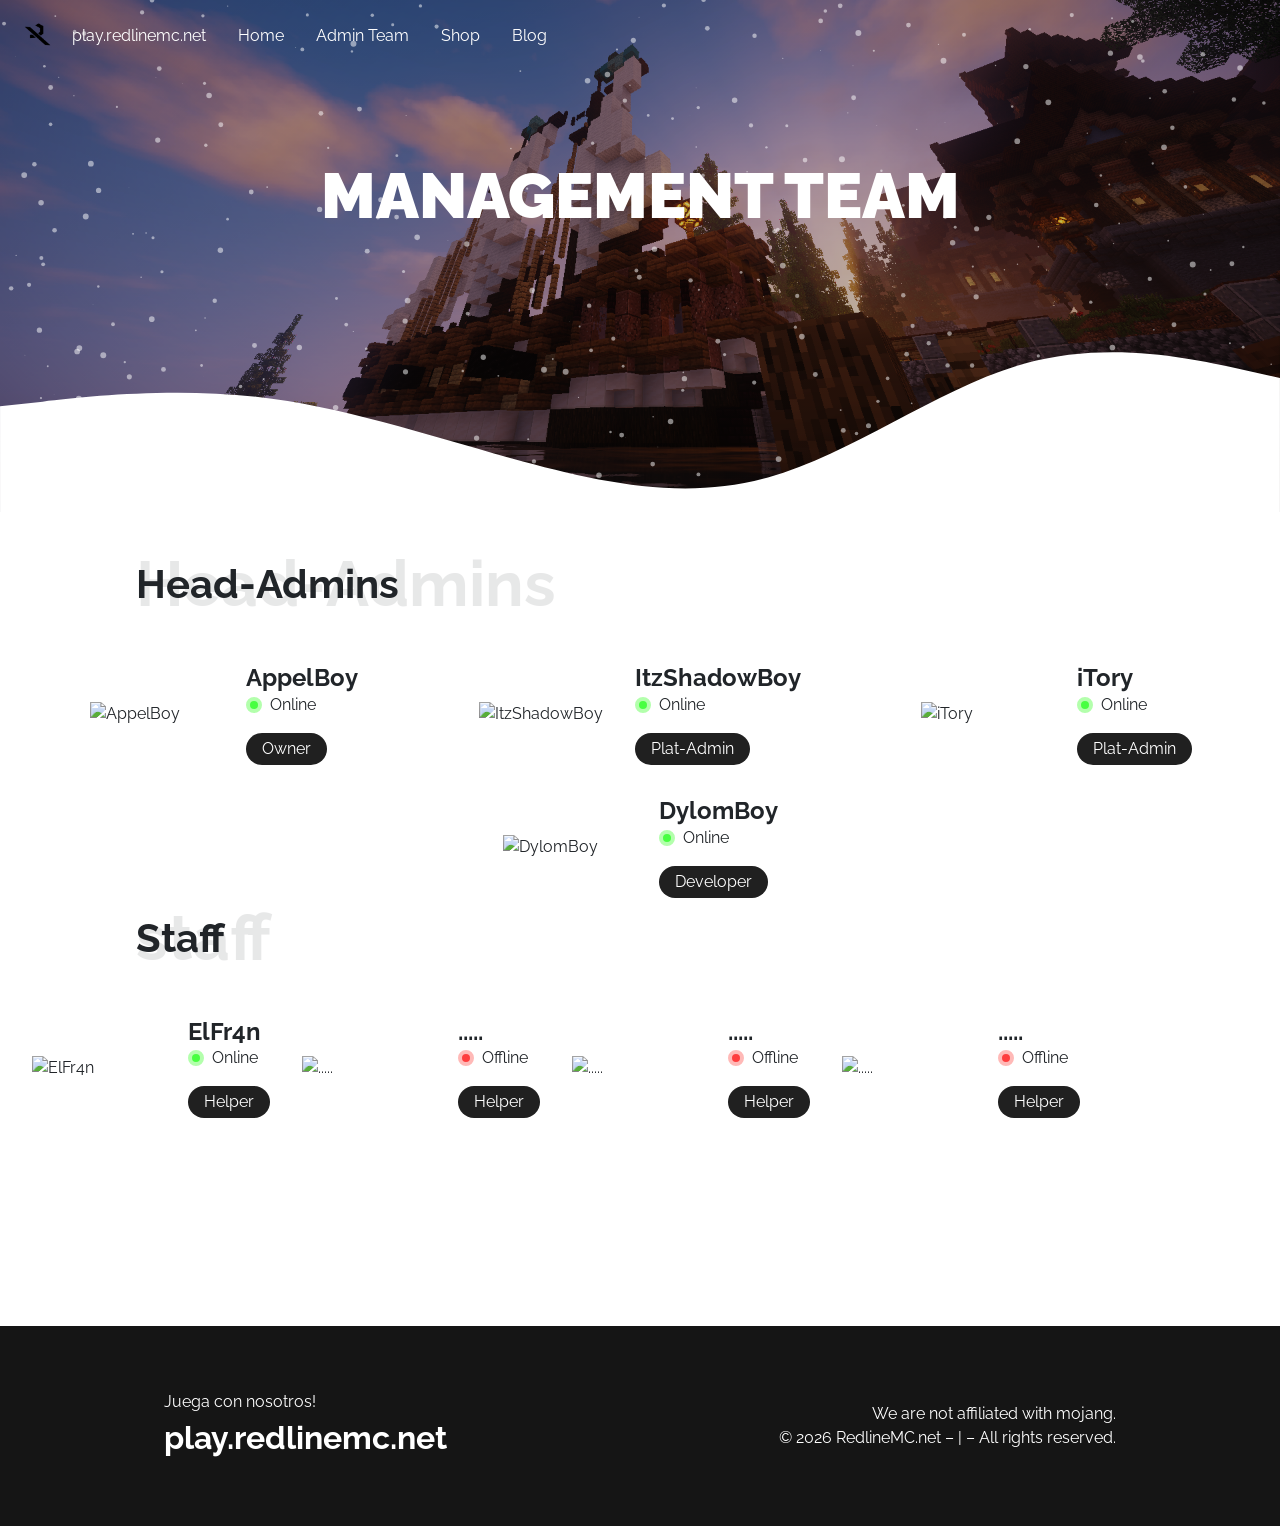
==== adminteam/index.html @ 51da9f07 "Add files via upload" ====
<!DOCTYPE html>
<html lang="cs">

<head>
    <meta charset="UTF-8">
    <meta name="viewport" content="width=device-width, initial-scale=1.0">
    <meta http-equiv="X-UA-Compatible" content="ie=edge">
    <title>RedlineMC.net &ndash; Admin Team</title>
    <script src="https://code.jquery.com/jquery-3.2.1.min.js"></script>
    <link rel="stylesheet" href="https://stackpath.bootstrapcdn.com/bootstrap/4.3.1/css/bootstrap.min.css"
        integrity="sha384-ggOyR0iXCbMQv3Xipma34MD+dH/1fQ784/j6cY/iJTQUOhcWr7x9JvoRxT2MZw1T" crossorigin="anonymous">
    <link
        href="https://fonts.googleapis.com/css2?family=Raleway:ital,wght@0,100;0,200;0,300;0,400;0,500;0,600;0,700;0,800;0,900;1,100;1,200;1,300;1,400;1,500;1,600;1,700;1,800;1,900&family=Roboto:ital,wght@0,100;0,300;0,400;0,500;0,700;0,900;1,100;1,300;1,400;1,500;1,700;1,900&display=swap"
        rel="stylesheet">
    <link rel="shortcut icon" href="../public/images/favicon.ico">
    <link rel="stylesheet" href="../public/css/style.css">
</head>

<body>
    <main>
        <header id="particles-js" class="d-flex flex-column small">
            <div class="bars">
            </div>
            <div class="navigation d-flex justify-content-between align-items-center row">
                <div class="left d-flex align-items-center">
                    <div class="logo"></div>
                    <p>play.redlinemc.net</p>
                    <nav class="nav">
                        <a class="nav-link" href="../index.html">Home</a>
                        <a class="nav-link" href="../adminteam/index.html">Admin Team</a>
                        <a class="nav-link" href="../shop/index.html">Shop</a>
                        <a class="nav-link" href="../blog/index.html">Blog</a>
                    </nav>
                </div>
            </div>
            <div class="content m-auto">
                <h1>Management Team</h1>
            </div>
        </header>

        <section id="adminteam">
            <div class="row">
                <div data-shadow="Head-Admins" class="title col-md-10 offset-md-1 no-description">
                    <h2>Head-Admins</h2>
                </div>

                <div class="admins">
                    <div class="admin">
                        <img src="https://visage.surgeplay.com/full/832/AppelBoy.png" alt="AppelBoy"
                            class="image">
                        <div class="info">
                            <h3>AppelBoy</h3>
                            <p class="status online">Online</p>
                            <p class="tag">Owner</p>
                        </div>
                    </div>
                    <div class="admin">
                        <img src="https://visage.surgeplay.com/full/832/ItzShadowBoy.png" alt="ItzShadowBoy"
                            class="image">
                        <div class="info">
                            <h3>ItzShadowBoy</h3>
                            <p class="status online">Online</p>
                            <p class="tag">Plat-Admin</p>
                        </div>
                    </div>
                    <div class="admin">
                        <img src="https://visage.surgeplay.com/full/832/iTory.png" alt="iTory"
                            class="image">
                        <div class="info">
                            <h3>iTory</h3>
                            <p class="status online">Online</p>
                            <p class="tag">Plat-Admin</p>
                        </div>
                    </div>
                    <div class="admin">
                        <img src="https://visage.surgeplay.com/full/832/DylomBoy.png" alt="DylomBoy"
                            class="image">
                        <div class="info">
                            <h3>DylomBoy</h3>
                            <p class="status online">Online</p>
                            <p class="tag">Developer</p>
                        
                    </div>
                </div>

                <div data-shadow="staff" class="title col-md-10 offset-md-1 no-description">
                    <h2>Staff</h2>
                </div>

                <div class="admins">
                    <div class="admin">
                        <img src="https://visage.surgeplay.com/full/832/ElFr4n.png" alt="ElFr4n"
                            class="image">
                        <div class="info">
                            <h3>ElFr4n</h3>
                            <p class="status online">Online</p>
                            <p class="tag">Helper</p>
                        </div>
                    </div>
                    <div class="admin">
                        <img src="https://visage.surgeplay.com/full/832/BladeRunner3434.png" alt="....."
                            class="image">
                        <div class="info">
                            <h3>.....</h3>
                            <p class="status offline">Offline</p>
                            <p class="tag">Helper</p>
                        </div>
                    </div>
                    <div class="admin">
                        <img src="https://visage.surgeplay.com/full/832/BladeRunner3434.png" alt="....."
                            class="image">
                        <div class="info">
                            <h3>.....</h3>
                            <p class="status offline">Offline</p>
                            <p class="tag">Helper</p>
                        </div>
                    </div>
                    <div class="admin">
                        <img src="https://visage.surgeplay.com/full/832/BladeRunner3434.png" alt="....."
                            class="image">
                        <div class="info">
                            <h3>.....</h3>
                            <p class="status offline">Offline</p>
                            <p class="tag">Helper</p>
                        </div>
                    </div>
                </div>
            </div>
        </section>
        <footer>
            <div class="row">
                <div class="col-md-10 offset-md-1 row align-items-center">
                    <div class="col-md info">
                        <p>Juega con nosotros!</p>
                        <p class="ip">play.redlinemc.net</p>
                    </div>
                    <div class="col-md copyright">
                        <p>We are not affiliated with mojang.</p>
                        <p>&copy; <span class="year"></span> RedlineMC.net &ndash; | &ndash; All rights reserved.</p>
                    </div>
                </div>
            </div>
        </footer>
    </main>

    <script type="text/javascript" src="../public/js/particles.min.js"></script>
    <script src="https://code.jquery.com/ui/1.12.1/jquery-ui.min.js" crossorigin="anonymous"></script>
    <script src="https://cdnjs.cloudflare.com/ajax/libs/popper.js/1.14.7/umd/popper.min.js"
        integrity="sha384-UO2eT0CpHqdSJQ6hJty5KVphtPhzWj9WO1clHTMGa3JDZwrnQq4sF86dIHNDz0W1" crossorigin="anonymous">
    </script>
    <script src="https://stackpath.bootstrapcdn.com/bootstrap/4.3.1/js/bootstrap.min.js"
        integrity="sha384-JjSmVgyd0p3pXB1rRibZUAYoIIy6OrQ6VrjIEaFf/nJGzIxFDsf4x0xIM+B07jRM" crossorigin="anonymous">
    </script>
    <script src="../public/js/main.js"></script>
    <script>
        $('.year').text(new Date().getFullYear());
    </script>
</body>

</html>
---- public/css/style.css ----
/*! normalize.css v8.0.1 | MIT License | github.com/necolas/normalize.css */
/* Document
   ========================================================================== */
/**
 * 1. Correct the line height in all browsers.
 * 2. Prevent adjustments of font size after orientation changes in iOS.
 */
html {
  line-height: 1.15;
  /* 1 */
  -webkit-text-size-adjust: 100%;
  /* 2 */
}

/* Sections
   ========================================================================== */
/**
 * Remove the margin in all browsers.
 */
body {
  margin: 0;
}

/**
 * Render the `main` element consistently in IE.
 */
main {
  display: block;
}

/**
 * Correct the font size and margin on `h1` elements within `section` and
 * `article` contexts in Chrome, Firefox, and Safari.
 */
h1 {
  font-size: 2em;
  margin: 0.67em 0;
}

/* Grouping content
   ========================================================================== */
/**
 * 1. Add the correct box sizing in Firefox.
 * 2. Show the overflow in Edge and IE.
 */
hr {
  box-sizing: content-box;
  /* 1 */
  height: 0;
  /* 1 */
  overflow: visible;
  /* 2 */
}

/**
 * 1. Correct the inheritance and scaling of font size in all browsers.
 * 2. Correct the odd `em` font sizing in all browsers.
 */
pre {
  font-family: monospace, monospace;
  /* 1 */
  font-size: 1em;
  /* 2 */
}

/* Text-level semantics
   ========================================================================== */
/**
 * Remove the gray background on active links in IE 10.
 */
a {
  background-color: transparent;
}

/**
 * 1. Remove the bottom border in Chrome 57-
 * 2. Add the correct text decoration in Chrome, Edge, IE, Opera, and Safari.
 */
abbr[title] {
  border-bottom: none;
  /* 1 */
  text-decoration: underline;
  /* 2 */
  text-decoration: underline dotted;
  /* 2 */
}

/**
 * Add the correct font weight in Chrome, Edge, and Safari.
 */
b,
strong {
  font-weight: bolder;
}

/**
 * 1. Correct the inheritance and scaling of font size in all browsers.
 * 2. Correct the odd `em` font sizing in all browsers.
 */
code,
kbd,
samp {
  font-family: monospace, monospace;
  /* 1 */
  font-size: 1em;
  /* 2 */
}

/**
 * Add the correct font size in all browsers.
 */
small {
  font-size: 80%;
}

/**
 * Prevent `sub` and `sup` elements from affecting the line height in
 * all browsers.
 */
sub,
sup {
  font-size: 75%;
  line-height: 0;
  position: relative;
  vertical-align: baseline;
}

sub {
  bottom: -0.25em;
}

sup {
  top: -0.5em;
}

/* Embedded content
   ========================================================================== */
/**
 * Remove the border on images inside links in IE 10.
 */
img {
  border-style: none;
}

/* Forms
   ========================================================================== */
/**
 * 1. Change the font styles in all browsers.
 * 2. Remove the margin in Firefox and Safari.
 */
button,
input,
optgroup,
select,
textarea {
  font-family: inherit;
  /* 1 */
  font-size: 100%;
  /* 1 */
  line-height: 1.15;
  /* 1 */
  margin: 0;
  /* 2 */
}

/**
 * Show the overflow in IE.
 * 1. Show the overflow in Edge.
 */
button,
input {
  /* 1 */
  overflow: visible;
}

/**
 * Remove the inheritance of text transform in Edge, Firefox, and IE.
 * 1. Remove the inheritance of text transform in Firefox.
 */
button,
select {
  /* 1 */
  text-transform: none;
}

/**
 * Correct the inability to style clickable types in iOS and Safari.
 */
button,
[type=button],
[type=reset],
[type=submit] {
  -webkit-appearance: button;
}

/**
 * Remove the inner border and padding in Firefox.
 */
button::-moz-focus-inner,
[type=button]::-moz-focus-inner,
[type=reset]::-moz-focus-inner,
[type=submit]::-moz-focus-inner {
  border-style: none;
  padding: 0;
}

/**
 * Restore the focus styles unset by the previous rule.
 */
button:-moz-focusring,
[type=button]:-moz-focusring,
[type=reset]:-moz-focusring,
[type=submit]:-moz-focusring {
  outline: 1px dotted ButtonText;
}

/**
 * Correct the padding in Firefox.
 */
fieldset {
  padding: 0.35em 0.75em 0.625em;
}

/**
 * 1. Correct the text wrapping in Edge and IE.
 * 2. Correct the color inheritance from `fieldset` elements in IE.
 * 3. Remove the padding so developers are not caught out when they zero out
 *    `fieldset` elements in all browsers.
 */
legend {
  box-sizing: border-box;
  /* 1 */
  color: inherit;
  /* 2 */
  display: table;
  /* 1 */
  max-width: 100%;
  /* 1 */
  padding: 0;
  /* 3 */
  white-space: normal;
  /* 1 */
}

/**
 * Add the correct vertical alignment in Chrome, Firefox, and Opera.
 */
progress {
  vertical-align: baseline;
}

/**
 * Remove the default vertical scrollbar in IE 10+.
 */
textarea {
  overflow: auto;
}

/**
 * 1. Add the correct box sizing in IE 10.
 * 2. Remove the padding in IE 10.
 */
[type=checkbox],
[type=radio] {
  box-sizing: border-box;
  /* 1 */
  padding: 0;
  /* 2 */
}

/**
 * Correct the cursor style of increment and decrement buttons in Chrome.
 */
[type=number]::-webkit-inner-spin-button,
[type=number]::-webkit-outer-spin-button {
  height: auto;
}

/**
 * 1. Correct the odd appearance in Chrome and Safari.
 * 2. Correct the outline style in Safari.
 */
[type=search] {
  -webkit-appearance: textfield;
  /* 1 */
  outline-offset: -2px;
  /* 2 */
}

/**
 * Remove the inner padding in Chrome and Safari on macOS.
 */
[type=search]::-webkit-search-decoration {
  -webkit-appearance: none;
}

/**
 * 1. Correct the inability to style clickable types in iOS and Safari.
 * 2. Change font properties to `inherit` in Safari.
 */
::-webkit-file-upload-button {
  -webkit-appearance: button;
  /* 1 */
  font: inherit;
  /* 2 */
}

/* Interactive
   ========================================================================== */
/*
 * Add the correct display in Edge, IE 10+, and Firefox.
 */
details {
  display: block;
}

/*
 * Add the correct display in all browsers.
 */
summary {
  display: list-item;
}

/* Misc
   ========================================================================== */
/**
 * Add the correct display in IE 10+.
 */
template {
  display: none;
}

/**
 * Add the correct display in IE 10.
 */
[hidden] {
  display: none;
}

::selection {
  color:#fff;
  background:#2ab53a;
}

::-webkit-scrollbar {
  width: 5px;
  height: 5px;
}

::-webkit-scrollbar-track {
  background: #fff;
}

::-webkit-scrollbar-thumb {
  background: #2ab53a;
}

::-webkit-scrollbar-thumb:hover {
  background:#158c15;
}

.particles-js-canvas-el {
  position: absolute;
  z-index: 5;
}

body {
  font-family: "Raleway", sans-serif;
  position: relative;
  min-height: 100vh;
}
body.menu {
  overflow-y: hidden;
  height: 100vh;
}

html, body {
  overflow-x: hidden;
}

a {
  color: inherit;
  transition-duration: 100ms;
}
a:hover {
  color: inherit;
  text-decoration: none;
}

p,
h1,
h2,
h3,
h4,
h5,
h6 {
  margin: 0;
}

h1 {
  font-size: 4rem;
  text-transform: uppercase;
  font-weight: 900;
  text-align: center;
}

h2, h3, h4, h5, h6 {
  font-weight: bold;
}

.subtitle {
  font-size: 1.5rem;
  text-transform: uppercase;
  font-weight: 600;
  text-align: center;
}

.row {
  margin: 0 auto;
  max-width: 95rem;
  padding: 0 1rem;
}

.gradient {
  background: linear-gradient(to bottom right, #2ab53a, #158c15);
}

p.online::before, p.offline::before, p.bussy::before {
  content: "";
  width: 16px;
  height: 16px;
  margin-right: 0.5rem;
  border-radius: 50%;
  display: inline-block;
  margin-bottom: -3px;
}

p.online::before {
  background: #48FF41;
  border: 4px solid #b3ffac;
}

p.offline::before {
  background: #fe3d3e;
  border: 4px solid #ffb9b7;
}

p.bussy::before {
  background: #FFA500;
  border: 4px solid #FFDB99;
}

section {
  margin-bottom: 6rem;
}
section .title {
  max-width: 95rem;
  padding: 0 1rem;
  margin: 0 auto;
  margin-bottom: 2.5rem;
  position: relative;
}
section .title h2 {
  font-size: 2.5rem;
}
section .title::after {
  content: attr(data-shadow);
  position: absolute;
  font-size: 4rem;
  opacity: 0.1;
  left: 1rem;
  top: -0.8rem;
  font-weight: bold;
}
section .title.no-description::after {
  top: -1.5rem;
}
@media (max-width: 768px) {
  section .title::after {
    display: none;
  }
}

.slick-slide {
  outline: none;
}

/* Header */
header.d-flex {
  height: 55rem;
  position: relative;
  color: #fff;
  background-image: linear-gradient(rgba(0, 0, 0, 0.25), rgba(0, 0, 0, 0.25)), url("../../public/images/header.png");
  background-position: center bottom;
  background-size: cover;
  padding-bottom: 15rem;
}
header.d-flex.small {
  height: 32rem;
  padding-bottom: 12rem;
}
header.d-flex .navigation {
  width: 100%;
  font-size: 1rem;
  z-index: 10;
}
header.d-flex .navigation.sticky {
  position: fixed;
  background: #ffffff;
  max-width: unset;
  color: #212529;
  z-index: 1000;
  box-shadow: 0 0 10px rgb(0 0 0 / 20%);
}
header.d-flex .navigation .bars {
  display: none;
}
header.d-flex .navigation .left .logo {
  width: 40px;
  height: 40px;
  background-image: url("../../public/images/logo.png");
  background-position: center;
  background-size: cover;
}
header.d-flex .navigation .left p {
  display: block;
  padding: .5rem 1rem;
}
header.d-flex .navigation .left nav {
  padding: 1rem 0;
}
header.d-flex .navigation .left nav a:hover {
  opacity: 0.9;
}
header.d-flex .navigation .left .nav .dropdown {
  position: relative;
  display: inline-block;
  cursor: pointer;
}
header.d-flex .navigation .left .nav .dropdown-content {
  display: none;
  position: absolute;
  color: #212529;
  background: #fff;
  box-shadow: 0 8px 16px 0 rgb(0 0 0 / 20%);
  left: 50%!important;
  right: auto!important;
  transform: translate(-50%)!important;
  transition: opacity .3s;
  max-height: unset;
  overflow: auto;
  width: fit-content;
}
header.d-flex .navigation .left .nav .dropdown:hover .dropdown-content {
  display: block;
}
header.d-flex .navigation .left .nav .dropdown-content .nav-link:hover {
  opacity: 1;
  background: #ececec;
}
header.d-flex .navigation .right .button {
  padding: 0.5rem 2rem;
  border-radius: 1.25rem;
  transition-duration: 100ms;
  display: block;
}
header.d-flex .navigation .right .button:hover {
  transform: scale(1.05);
}
@media (max-width: 768px) {
  header.d-flex .navigation {
    flex-direction: column;
    padding: 0;
    position: fixed;
    top: -100%;
    left: 0;
    background: #151515;
    width: 100%;
    padding: 1rem 0;
    height: 100%;
    z-index: 90;
  }
  header.d-flex .navigation.shown {
    top: 0;
  }
  header.d-flex .navigation .left {
    width: 100%;
    flex-direction: column;
    margin-bottom: 2rem;
  }
  header.d-flex .navigation .left .logo {
    margin: 0;
  }
  header.d-flex .navigation .left .nav {
    flex-direction: column;
    width: 100%;
  }
  header.d-flex .navigation .left .nav .nav-link {
    width: 100%;
    padding: 1rem 1rem;
    text-align: center;
  }
  header.d-flex .navigation .left .nav .nav-link:hover {
    background: #202020;
  }
  header.d-flex .navigation .left .nav .dropdown {
    padding: 0;
  }
  header.d-flex .navigation .left .nav .dropdown span {
    display: none;
  }
  header.d-flex .navigation .left .nav .dropdown.nav-link:hover {
    background: #151515;
  }
  header.d-flex .navigation .left .nav .dropdown-content {
    width: 100%;
    display: block;
    background: #151515;
    box-shadow: none;
    color: #fff;
  }
  header.d-flex .navigation .left .nav .dropdown-content .nav-link:hover {
    opacity: 1;
    background: #1f1f1f;
  }
}
header .content {
  z-index: 10;
}
header.d-flex::after {
  content: "";
  position: absolute;
  bottom: -1px;
  left: 0;
  height: 32rem;
  width: 100%;
  background-image: url("../../public/images/wave.svg");
  background-position: center bottom;
  background-size: cover;
  background-repeat: repeat-x;
  z-index: 10;
}
@media (max-width: 2560px) {
  header.d-flex::after {
    height: 22rem;
  }
}
@media (max-width: 1920px) {
  header.d-flex::after {
    height: 15rem;
  }
}
@media (max-width: 768px) {
  header.d-flex .bars {
    display: block;
    background-image: url("../../public/images/menu.svg");
    background-size: cover;
    background-position: center;
    width: 50px;
    height: 50px;
    position: absolute;
    top: 0;
    left: 0;
    margin: 1rem;
    z-index: 100;
    cursor: pointer;
  }
}
@media (max-width: 375px) {
  header.d-flex .content h1 {
    font-size: 3rem;
  }
}

/* Post-header */
#post-header {
  margin-top: -10rem;
  padding: 0 1rem;
  align-items: center;
  justify-content: center;
  text-align: left;
  z-index: 10;
}
#post-header > div > div {
  border-radius: 10px;
  padding: 1.25rem 2rem;
  color: #fff;
  box-shadow: 0 3px 20px rgba(0, 0, 0, 0.25);
  width: 46.625rem;
  margin: 0 auto;
  max-width: 100%;
  justify-content: space-between;
  z-index: 10;
}
#post-header > div > div h2 {
  font-size: 1.5rem;
  font-weight: bold;
}
#post-header > div > div .btn {
  background: #fff;
  color: #2ab53a;
  padding: 0.75rem 2rem;
  display: block;
  width: 100%;
}
@media (max-width: 768px) {
  #post-header > div > div {
    flex-direction: column;
  }
  #post-header > div > div .left {
    text-align: center;
  }
  #post-header > div > div .right {
    margin-top: 1rem;
  }
}

/* About */
#about .left .title {
  padding: 0;
}
#about .left .title::after {
  left: 0;
}
#about .left .info {
  margin-bottom: 2.5rem;
}
#about .left .features {
  padding: 0;
  display: flex;
  flex-wrap: wrap;
  justify-content: center;
}
#about .left .features > div i {
  min-width: 6rem;
  color: #000;
  font-size: 2.5rem;
  width: 6rem;
  height: 6rem;
  border-radius: 50%;
  display: flex;
  justify-content: center;
  align-items: center;
  margin: 0.5rem;
}
#about .left .features > div:nth-child(1) i {
  color: #0077FF;
  background-color: rgba(0, 119, 255, 0.25);
}
#about .left .features > div:nth-child(2) i {
  color: #FF9D0A;
  background-color: rgba(255, 157, 10, 0.25);
}
#about .left .features > div:nth-child(3) i {
  color: #2ab53a;
  background-color: rgba(42, 181, 58, 0.25);
}
#about .left .features > div:nth-child(4) i {
  color: #EA1F38;
  background-color: rgba(234, 31, 55, 0.25);
}
#about .left .features > div p {
  margin-top: 0.5rem;
}
#about .right {
  display: flex;
  justify-content: center;
  width: 50%;
  flex-basis: 50%;
}
#about .right img {
  max-width: 100%;
}
@media (max-width: 992px) {
  #about .right {
    margin-left: 0;
    max-width: unset;
  }
}
@media (max-width: 768px) {
  #about .right {
    width: 100%;
    flex-basis: unset;
    margin-top: 2rem;
    max-width: 100%;
  }
  #about .right img {
    max-width: 80%;
  }
}

/* Servers */
#servers .servers {
  display: flex;
  flex-wrap: wrap;
  max-width: 95rem;
  margin: 0 auto;
  padding: 0 1rem;
  justify-content: center;
}
#servers .servers > div {
  color: #fff;
  flex-grow: 1;
  padding: 1.5rem;
  border-radius: 10px;
  background: linear-gradient(to bottom right, #0575E6, #0053A7);
  margin: 0.5rem;
  flex-basis: 30%;
  transition-duration: 100ms;
  min-width: 27rem;
  max-width: 40rem;
}
#servers .servers > div:hover {
  transform: scale(1.05);
}
#servers .servers > div .icon {
  min-width: 6rem;
  min-height: 6rem;
  margin-right: 1rem;
  border-radius: 0.5rem;
  background-position: center;
  background-size: cover;
}
#servers .servers > div .content {
  flex-grow: 1;
}
#servers .servers > div h3 {
  font-size: 1.5rem;
  margin-bottom: 0.5rem;
  font-weight: bold;
}
#servers .servers > div p {
  margin-bottom: 0.5rem;
  line-height: 1;
}
#servers .servers > div:nth-child(1) {
  background: linear-gradient(to bottom right, #FF9D0A, #F5AF19);
}
#servers .servers > div:nth-child(2) {
  background: linear-gradient(to bottom right, #2ab53a, #158c15);
}
#servers .servers > div:nth-child(3) {
  background: linear-gradient(to bottom right, #ED213A, #C4071E);
}
@media (max-width: 768px) {
  #servers .servers > div {
    min-width: unset;
  }
}
@media (max-width: 425px) {
  #servers .servers > div {
    text-align: center;
    flex-direction: column;
    align-items: center;
  }
  #servers .servers > div .icon {
    margin: 0;
    margin-bottom: 1rem;
  }
}

/* Vote */
#vote {
  color: #fff;
  padding: 96px 0;
  background-image: url("../../public/images/vote.png");
  background-size: cover;
  background-position: center;
  background-repeat: no-repeat;
}
#vote .form-inline > .row {
  margin: 0;
  padding: 0;
}
#vote .form-inline > .row > .col:first-child {
  padding: 0;
}
#vote .form-inline .btn {
  background: #fff;
  color: #202020;
  padding: 0.75rem 2rem;
  display: block;
  margin-bottom: 0;
  line-height: 1;
}
#vote .form-inline input {
  padding: 0.75rem 1rem;
  width: 20rem;
  color: #202020;
}
#vote .form-inline .form-control {
  height: calc(2em + .75rem + 2px);
}
@media (max-width: 34rem) {
  #vote .form-inline .row {
    width: 100%;
  }
  #vote .form-inline .col {
    padding: 0;
    width: 100%;
    flex-basis: 100%;
  }
  #vote .form-inline .col:first-child {
    margin-bottom: 0.5rem;
  }
  #vote .form-inline input {
    width: 100%;
  }
  #vote .form-inline .btn {
    width: 100%;
  }
}

/* Blog */
#blog-page .row {
  margin-top: 3rem;
}
#blog-page .row .novinka {
  width: 31rem;
  box-shadow: 0 3px 10px rgba(0, 0, 0, 0.25);
  border-radius: 10px;
  margin: 0 0.5rem 1rem 0.5rem;
  max-height: 528px;
  overflow-y: hidden;
  position: relative;
  flex-basis: 30%;
  flex-grow: 1;
  min-width: 23.5rem;
  max-width: 100%;
  transition-duration: 100ms;
}
#blog-page .row .novinka:hover {
  transform: scale(1.02);
}
#blog-page .row .novinka::after {
  content: "";
  position: absolute;
  border-bottom-left-radius: 10px;
  border-bottom-right-radius: 10px;
  background-image: linear-gradient(to bottom, rgba(255, 255, 255, 0) 0%, white 50%);
  bottom: 0;
  left: 0;
  width: 100%;
  height: 2.5rem;
}
#blog-page .row .novinka .image {
  height: 17.4375rem;
  border-radius: 10px;
  color: #fff;
  position: relative;
  display: flex;
  align-items: center;
  justify-content: center;
}
#blog-page .row .novinka .image.no-image {
  overflow: hidden;
}
#blog-page .row .novinka .image.no-image::after {
  content: attr(data-shadow);
  position: absolute;
  font-size: 12.5rem;
  opacity: 0.1;
  left: 50%;
  top: 50%;
  transform: translate(-50%, -50%);
  font-weight: bold;
  color: #fff;
}
#blog-page .row .novinka .image img {
  width: 100%;
  height: 100%;
  object-fit: cover;
  object-position: center;
  position: absolute;
  left: 0;
  top: 0;
  border-radius: 10px;
}
#blog-page .row .novinka .image .content {
  z-index: 2;
  text-align: center;
}
#blog-page .row .novinka .image .content h3 {
  font-weight: bold;
  font-size: 2.5rem;
}
#blog-page .row .novinka .content {
  padding: 1.5rem;
}
#blog-page .row .novinka:nth-child(1n) .no-image {
  background: linear-gradient(to bottom right, #FF9D0A, #F5AF19);
}
#blog-page .row .novinka:nth-child(2n) .no-image {
  background: linear-gradient(to bottom right, #8A3AB7, #512DA8);
}
#blog-page .row .novinka:nth-child(3n) .no-image {
  background: linear-gradient(to bottom right, #ED213A, #C4071E);
}
#blog-page .row .novinka:nth-child(4n) .no-image {
  background: linear-gradient(to bottom right, #0575E6, #0053A7);
}
#blog-page .row .novinka:nth-child(5n) .no-image {
  background: linear-gradient(to bottom right, #FF9D0A, #F5AF19);
}

/* Footer */
footer {
  padding: 4rem 1rem;
  background: #151515;
  color: #fff;
}
footer a {
  color: #808080;
  transition-duration: 100ms;
}
footer a:hover {
  color: #fff;
}
footer .ip {
  font-weight: bold;
  font-size: 2rem;
}
footer .copyright {
  text-align: right;
}
@media (max-width: 768px) {
  footer div {
    text-align: center !important;
  }
  footer .info {
    margin-bottom: 1rem;
  }
  footer .copyright p:last-child {
    margin-top: 1rem;
  }
}

.post-header {
  padding: 1rem;
  display: flex;
  flex-wrap: wrap;
  justify-content: center;
  background: #101010;
  align-items: center;
}
.post-header img {
  max-height: 5rem;
  margin: 0 1rem;
  transition-duration: 100ms;
  filter: grayscale(1);
}
.post-header img:hover {
  filter: grayscale(0);
}

/* Banlist */
#banlist .info {
  text-align: center;
  margin-bottom: 2rem;
  margin-top: 1rem;
  font-size: 1.2rem;
  width: 100%;
}
#banlist .info a {
  text-decoration: underline;
}
#banlist .table {
  text-align: center;
  border: 1px solid #ddd;
}
#banlist .table .badge-warning {
  color: #fff!important;
}
#banlist .table td {
  vertical-align: middle;
}
#banlist .ban {
  background: linear-gradient(to bottom right, #ED213A, #C4071E);
  font-weight: bold;
  color: #fff;
}
#banlist .kick {
  background: linear-gradient(to bottom right, #FF9D0A, #F5AF19);
  font-weight: bold;
  color: #fff;
}
#banlist .mute {
  background: linear-gradient(to bottom right, #8A3AB7, #512DA8);
  font-weight: bold;
  color: #fff;
}
#banlist .warn {
  background: linear-gradient(to bottom right, #0575E6, #0053A7);
  font-weight: bold;
  color: #fff;
}

/* Admin Team */
#adminteam {
  margin-top: 3rem;
}
#adminteam .admins {
  display: flex;
  flex-wrap: wrap;
  margin-bottom: 3rem;
}
#adminteam .admins .admin {
  flex-basis: 25%;
  display: flex;
  align-items: center;
  padding: 1rem;
  flex-grow: 1;
  justify-content: center;
}
#adminteam .admins .admin .image {
  width: 8.75rem;
}
#adminteam .admins .admin .info {
  margin-left: 1rem;
}
#adminteam .admins .admin .info h3 {
  font-size: 1.5rem;
}
#adminteam .admins .admin .info .tag {
  margin-top: 1rem;
  padding: 0.25rem 1rem;
  background: #202020;
  color: #fff;
  width: fit-content;
  border-radius: 1rem;
}

/* Shop */
#shop {
  margin-top: 3rem;
}
#shop table {
  width: 100%;
}
#shop table img {
  display: block;
  margin: auto;
  margin-bottom: 10px;
}
#shop table h3 {
  text-align: center;
  margin-bottom: 10px;
}
#shop table thead tr:hover {
  background: #fff;
}
#shop table tr.titles:hover {
  background: #fff;
}
#shop table tr.titles td {
  font-weight: 600;
}
#shop table tr.header {
  color: #fff;
}
#shop table tr.header td {
  font-weight: 600;
}
#shop table tr:hover {
  background: #f5f5f5;
}
#shop table tr td {
  font-size: 18px;
  text-align: center;
  padding: 5px;
}
#shop table tr td svg {
  height: 30px;
  width: 30px;
  display: block;
  margin: auto;
}
#shop table tr.buy td {
  background: #fff;
}
#shop table tr.buy td .btn-buy {
  background: linear-gradient(to bottom right, #2ab53a, #158c15);
  border: 0;
  color: #fff;
  outline: none;
  box-shadow: none;
  transition: all .3s;
}
#shop table tr.buy td .btn-buy:hover {
  transform: scale(1.05);
}

/* Page content */
#pagecontent .info {
  text-align: center;
  margin-bottom: 2rem;
  margin-top: 5rem;
  font-size: 1.2rem;
  width: 100%;
}
#pagecontent .info a {
  text-decoration: underline;
}
#pagecontent .table {
  text-align: center;
  border: 1px solid #ddd;
}
#pagecontent .table td {
  vertical-align: middle;
}
@media (max-width: 768px) {
  #pagecontent .table tr :nth-child(2), #pagecontent .table tr :nth-child(4) {
    display: none;
  }
}
#pagecontent .cena {
  background: linear-gradient(to bottom right, #FF9D0A, #F5AF19);
  font-weight: bold;
  color: #fff;
}

/*# sourceMappingURL=style.css.map */
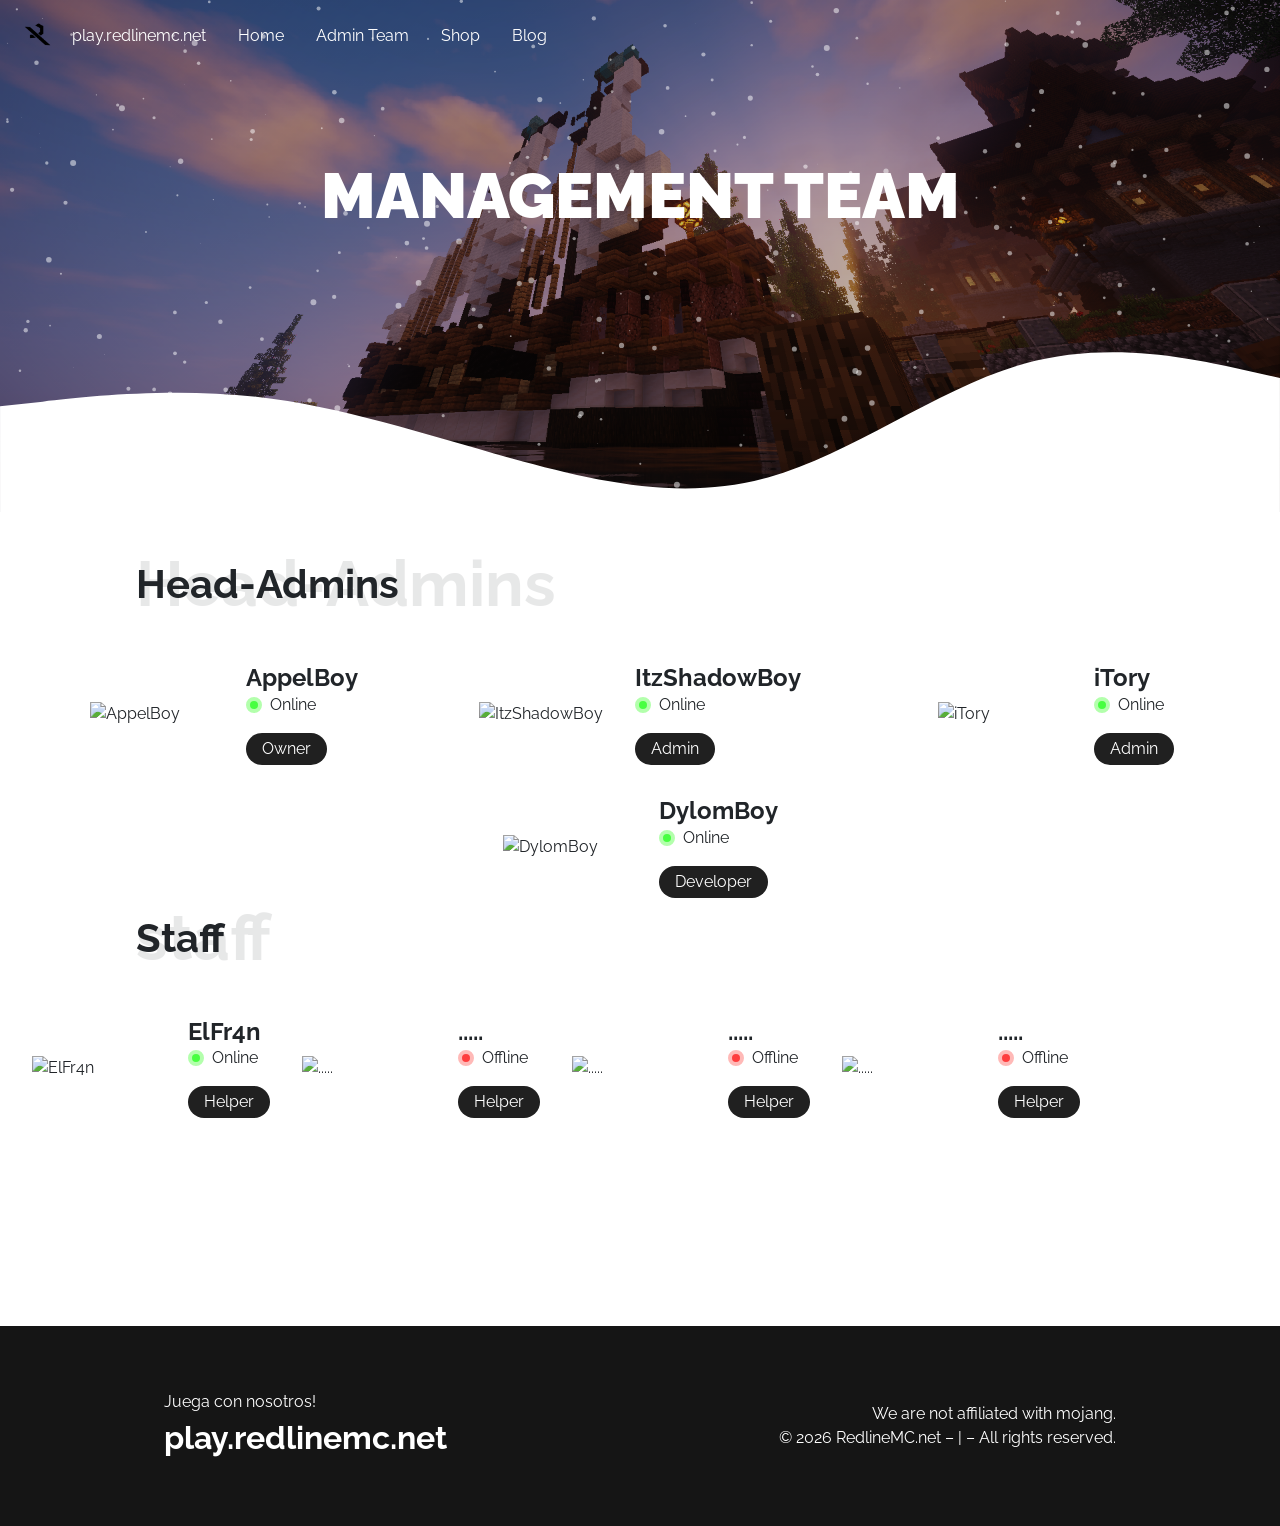
==== commit c6a83635: "Update index.html" ====
--- a/adminteam/index.html
+++ b/adminteam/index.html
@@ -60,7 +60,7 @@
                         <div class="info">
                             <h3>ItzShadowBoy</h3>
                             <p class="status online">Online</p>
-                            <p class="tag">Plat-Admin</p>
+                            <p class="tag">Admin</p>
                         </div>
                     </div>
                     <div class="admin">
@@ -69,7 +69,7 @@
                         <div class="info">
                             <h3>iTory</h3>
                             <p class="status online">Online</p>
-                            <p class="tag">Plat-Admin</p>
+                            <p class="tag">Admin</p>
                         </div>
                     </div>
                     <div class="admin">
@@ -157,4 +157,4 @@
     </script>
 </body>
 
-</html>+</html>
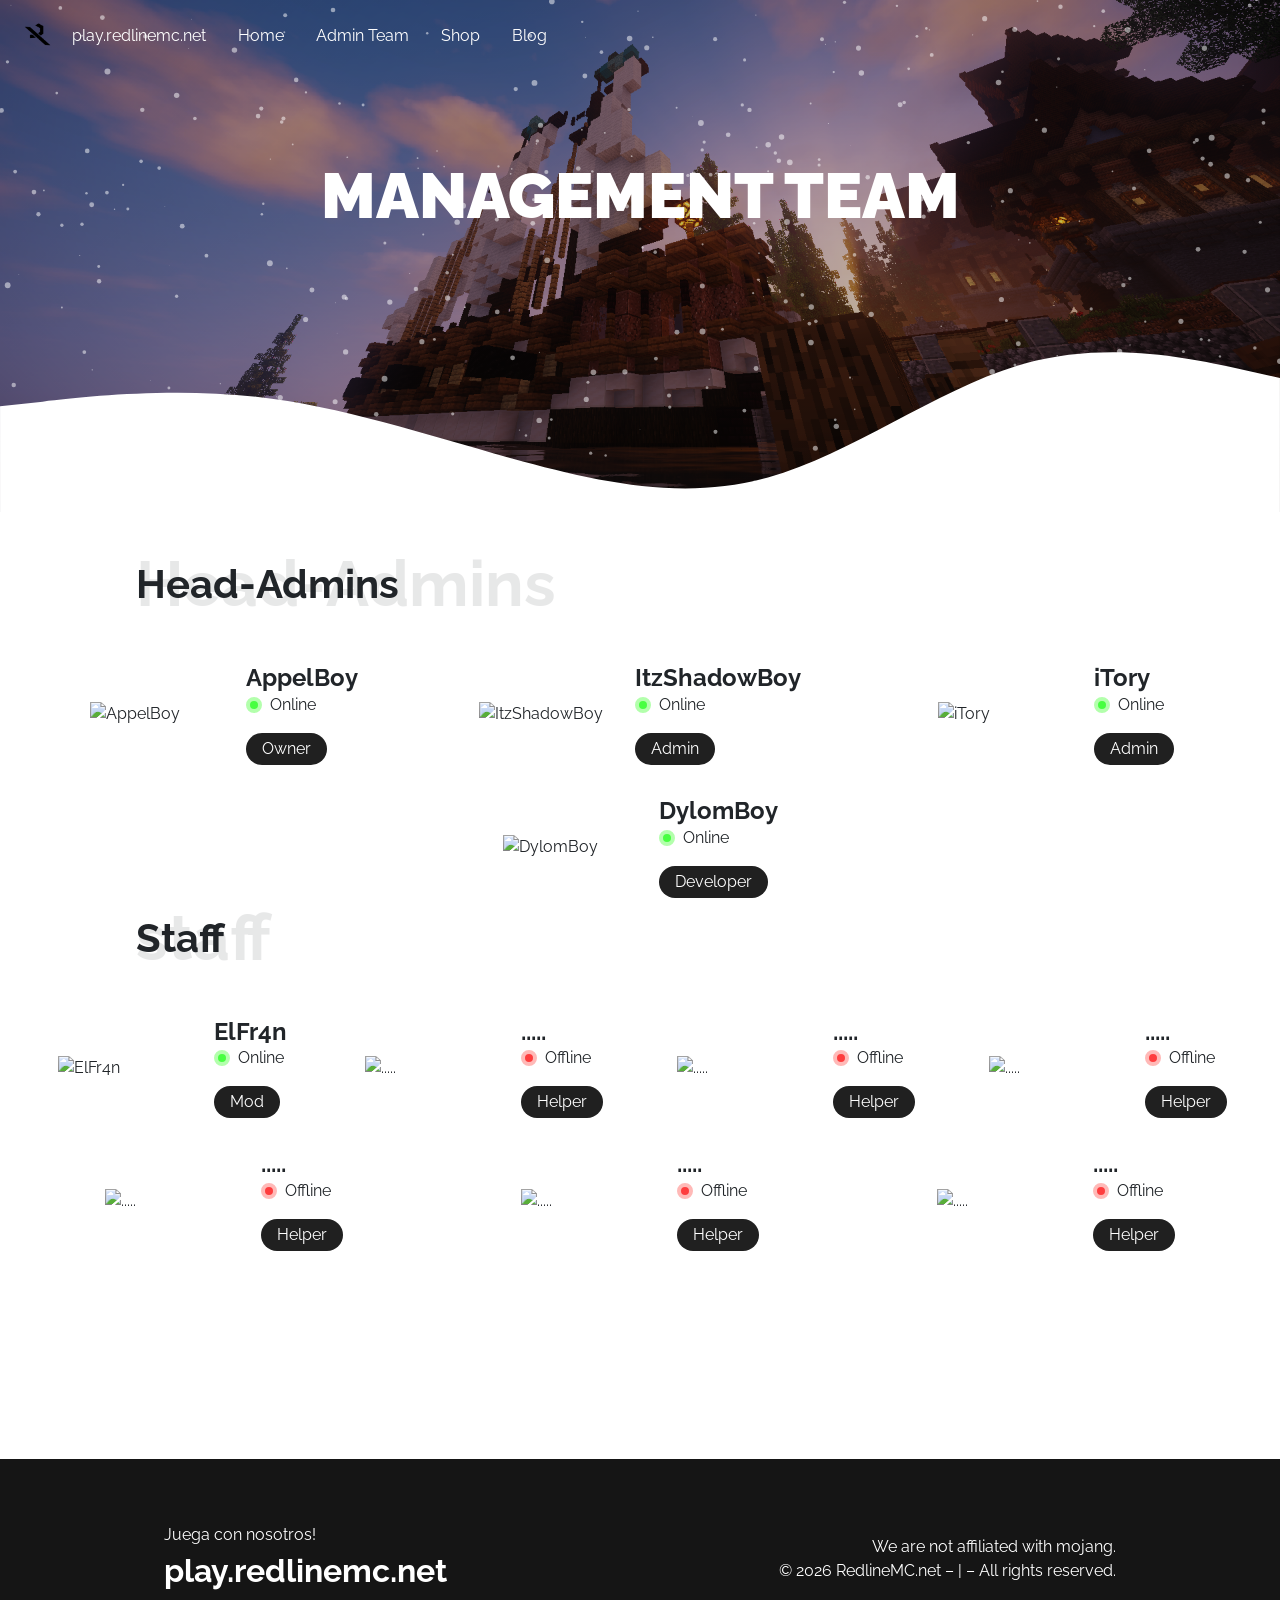
==== commit f702a8da: "Add files via upload" ====
--- a/adminteam/index.html
+++ b/adminteam/index.html
@@ -94,7 +94,7 @@
                         <div class="info">
                             <h3>ElFr4n</h3>
                             <p class="status online">Online</p>
-                            <p class="tag">Helper</p>
+                            <p class="tag">Mod</p>
                         </div>
                     </div>
                     <div class="admin">
@@ -117,6 +117,33 @@
                     </div>
                     <div class="admin">
                         <img src="https://visage.surgeplay.com/full/832/BladeRunner3434.png" alt="....."
+                             class="image">
+                        <div class="info">
+                            <h3>.....</h3>
+                            <p class="status offline">Offline</p>
+                            <p class="tag">Helper</p>
+                        </div>
+                    </div>
+                    <div class="admin">
+                        <img src="https://visage.surgeplay.com/full/832/BladeRunner3434.png" alt="....."
+                             class="image">
+                        <div class="info">
+                            <h3>.....</h3>
+                            <p class="status offline">Offline</p>
+                            <p class="tag">Helper</p>
+                        </div>
+                    </div>
+                    <div class="admin">
+                        <img src="https://visage.surgeplay.com/full/832/BladeRunner3434.png" alt="....."
+                             class="image">
+                        <div class="info">
+                            <h3>.....</h3>
+                            <p class="status offline">Offline</p>
+                            <p class="tag">Helper</p>
+                        </div>
+                    </div>
+                    <div class="admin">
+                        <img src="https://visage.surgeplay.com/full/832/BladeRunner3434.png" alt="....."
                             class="image">
                         <div class="info">
                             <h3>.....</h3>
@@ -124,8 +151,10 @@
                             <p class="tag">Helper</p>
                         </div>
                     </div>
-                </div>
-            </div>
+                 </div>
+               </div>
+              </div>
+
         </section>
         <footer>
             <div class="row">
@@ -157,4 +186,4 @@
     </script>
 </body>
 
-</html>
+</html>
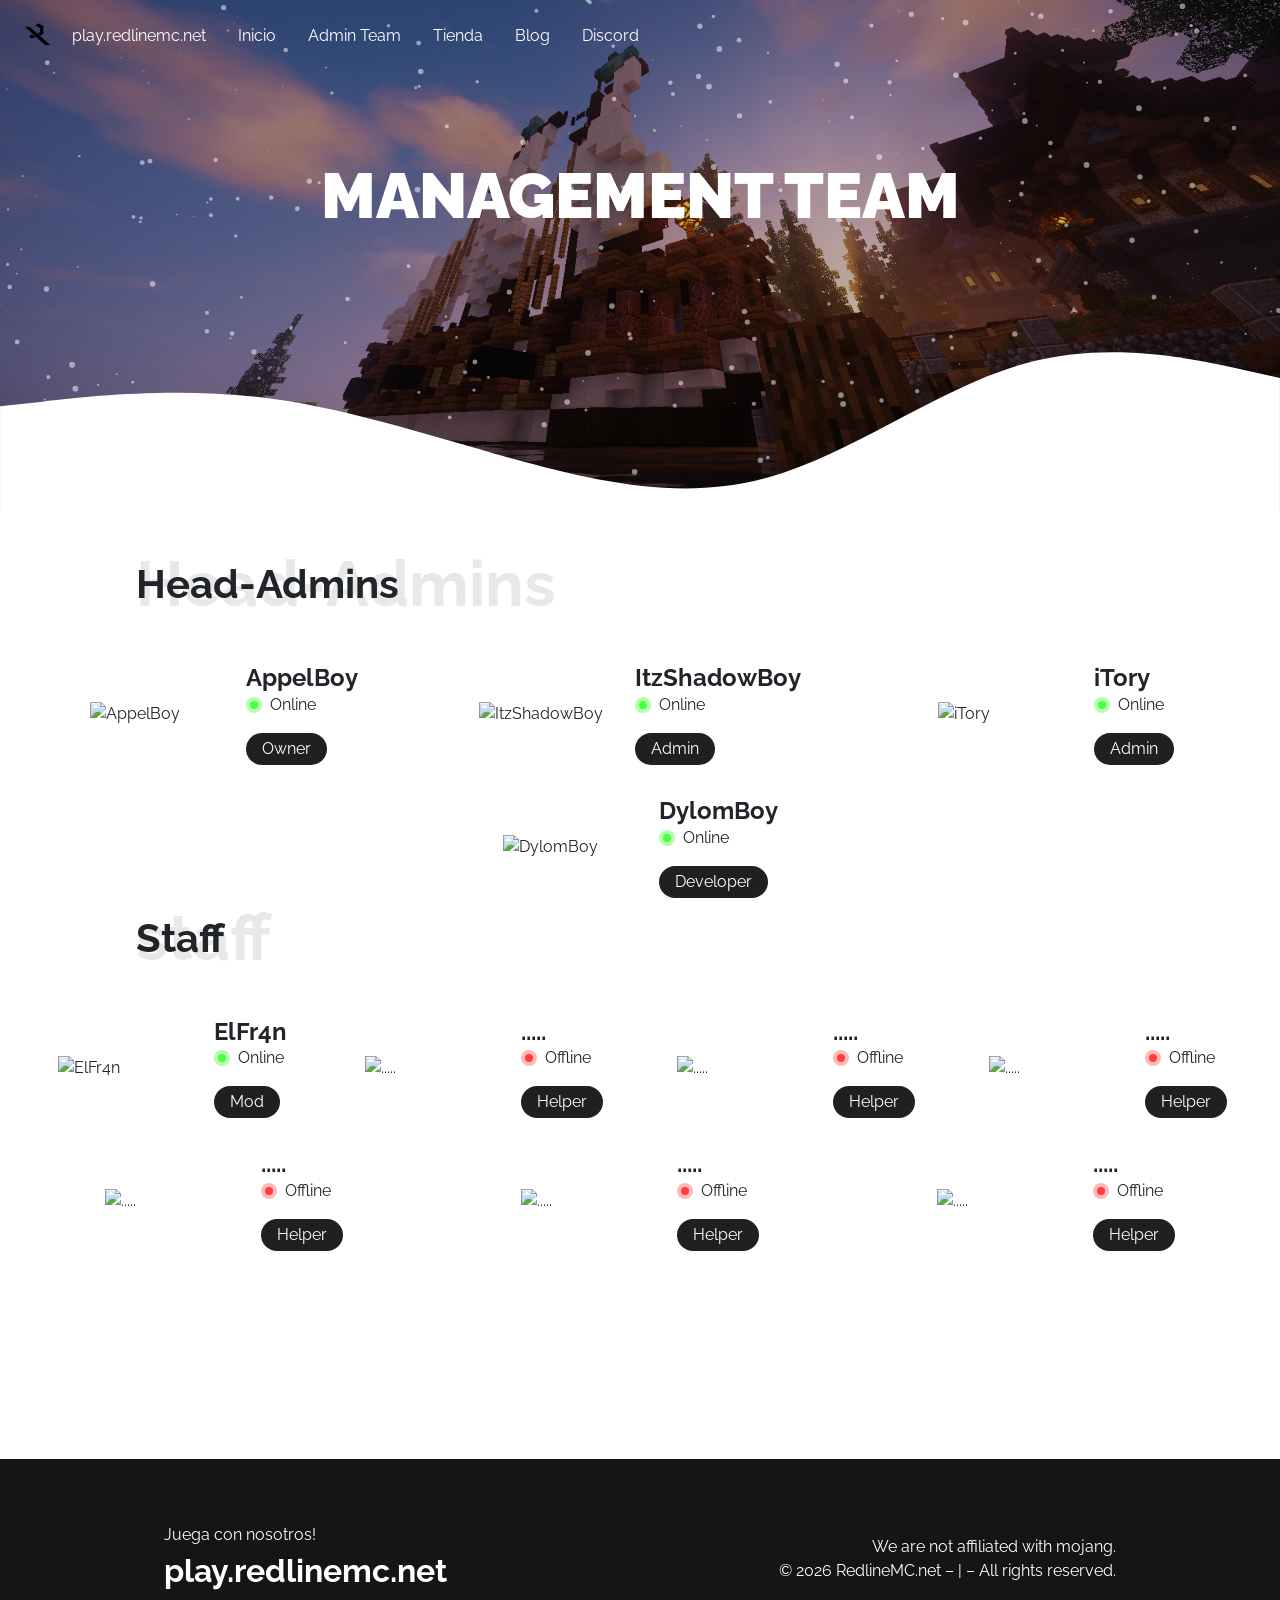
==== commit bea9438b: "Add files via upload" ====
--- a/adminteam/index.html
+++ b/adminteam/index.html
@@ -26,10 +26,13 @@
                     <div class="logo"></div>
                     <p>play.redlinemc.net</p>
                     <nav class="nav">
-                        <a class="nav-link" href="../index.html">Home</a>
+                        <a class="nav-link" href="../index.html">Inicio</a>
                         <a class="nav-link" href="../adminteam/index.html">Admin Team</a>
-                        <a class="nav-link" href="../shop/index.html">Shop</a>
+                        <a class="nav-link" href="https://store.redlinemc.net">Tienda</a>
                         <a class="nav-link" href="../blog/index.html">Blog</a>
+                        <a class="nav-link" href="https://discord.redlinemc.net" style="float: right;">Discord</a>
+                    </nav>
+                </div>
                     </nav>
                 </div>
             </div>
